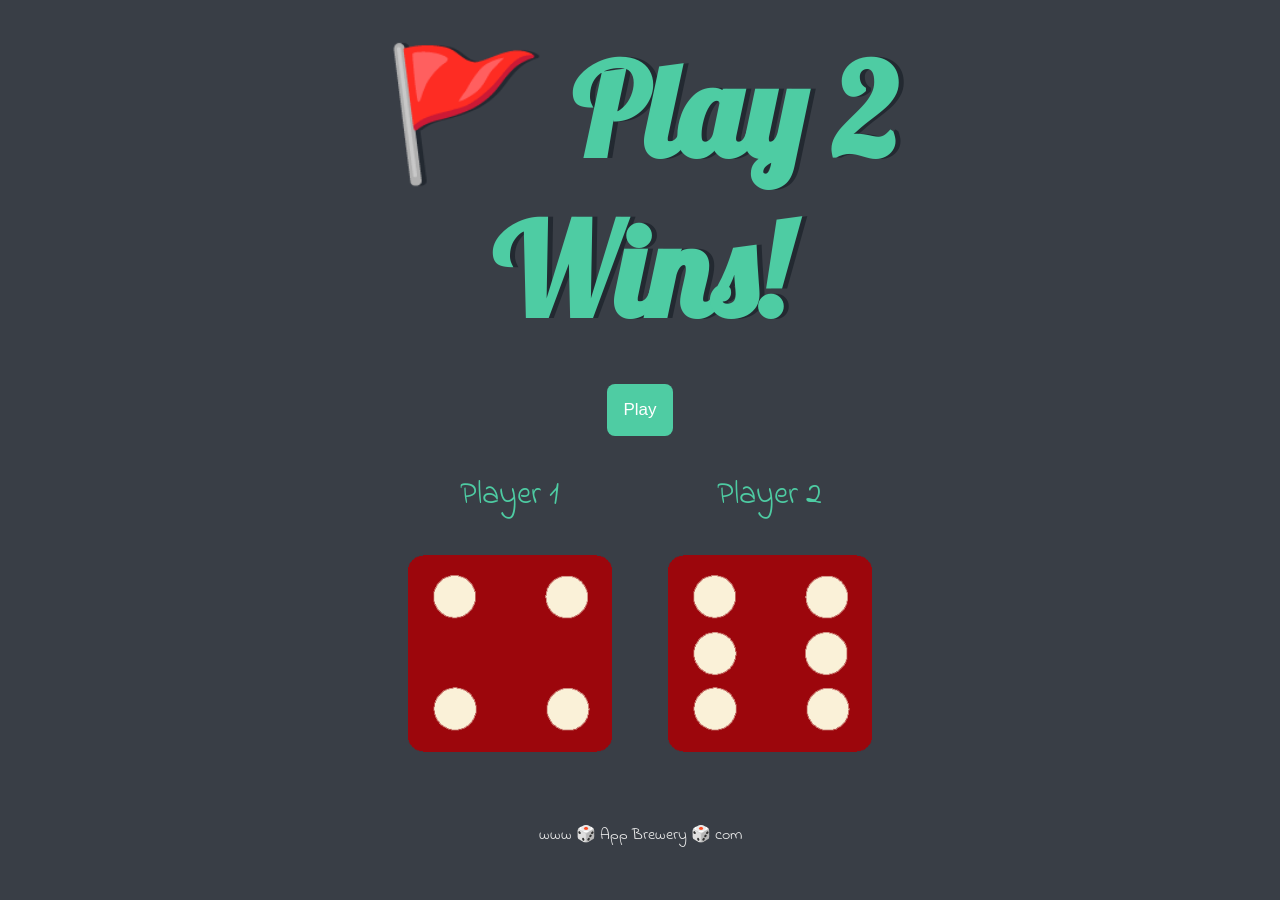
==== dicee.html @ d5e03fca "first commit" ====
<!DOCTYPE html>
<html lang="en" dir="ltr">
  <head>
    <meta charset="utf-8" />
    <title>Dicee</title>
    <link rel="stylesheet" href="styles.css" />
    <link
      href="https://fonts.googleapis.com/css?family=Indie+Flower|Lobster"
      rel="stylesheet"
    />
  </head>
  <body>
    <div class="container">
      <h1>Refresh Me</h1>
      <div>

        <button class="btn" onclick="Call()">Play</button>
      </div>

      <div class="dice">
        <p>Player 1</p>
        <img class="img1" src="./images/dice6.png" />
      </div>

      <div class="dice">
        <p>Player 2</p>
        <img class="img2" src="./images/dice6.png" />
      </div>
    </div>
<script src="./js/index.js" charset="utf-8"></script>
    
  </body>
  <footer>www 🎲 App Brewery 🎲 com</footer>

</html>
---- styles.css ----
.container {
  width: 70%;
  margin: auto;
  text-align: center;
}

.dice {
  text-align: center;
  display: inline-block;

}

body {
  background-color: #393E46;
}

h1 {
  margin: 30px;
  font-family: 'Lobster', cursive;
  text-shadow: 5px 0 #232931;
  font-size: 8rem;
  color: #4ECCA3;
}

p {
  font-size: 2rem;
  color: #4ECCA3;
  font-family: 'Indie Flower', cursive;
}

img {
  width: 80%;
}

footer {
  margin-top: 5%;
  color: #EEEEEE;
  text-align: center;
  font-family: 'Indie Flower', cursive;

}

.btn{
  background-color: #4fcca3;
  border: none;
  color: white;
  padding: 16px;
  text-align: center;
  text-decoration: none;
  display: inline-block;
  font-size: 17px;
  margin: 4px 2px;
  border-radius: 8px;
  text-size-adjust: auto;
}
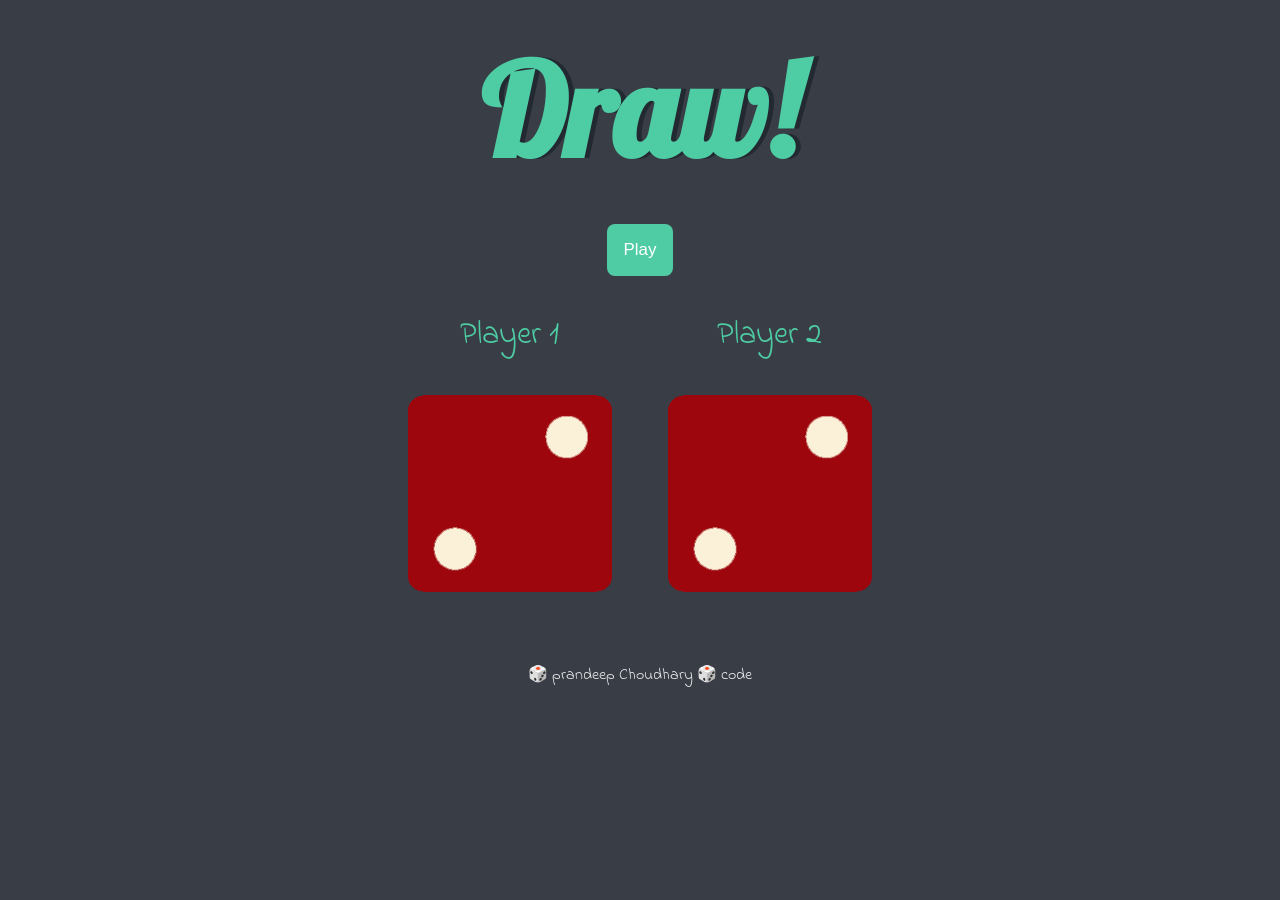
==== commit 2054f0fd: "button changes" ====
--- a/dicee.html
+++ b/dicee.html
@@ -30,6 +30,6 @@
 <script src="./js/index.js" charset="utf-8"></script>
     
   </body>
-  <footer>www 🎲 App Brewery 🎲 com</footer>
+  <footer> 🎲 prandeep Choudhary 🎲 code</footer>
 
 </html>
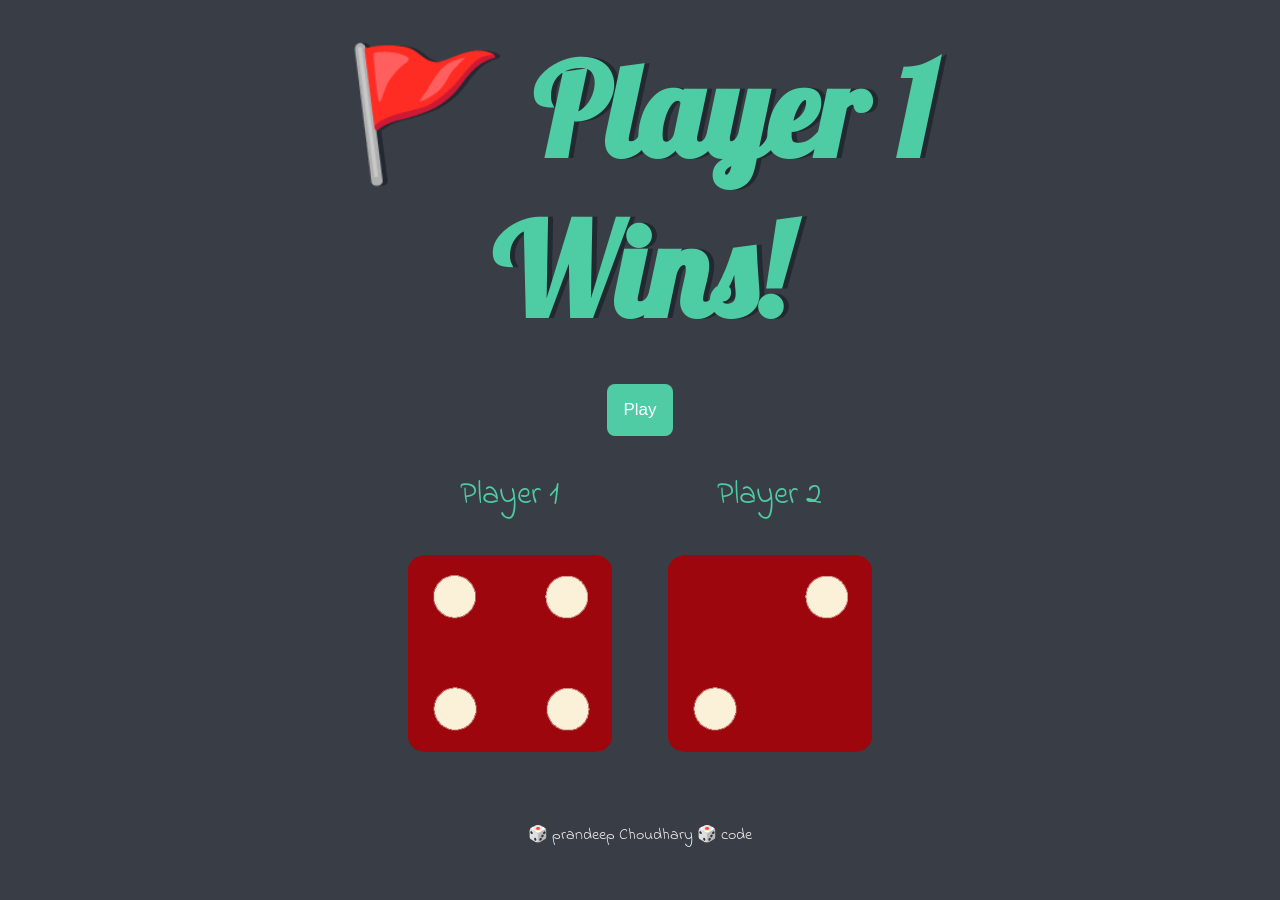
==== commit d087b873: "Update dicee.html for testing" ====
--- a/dicee.html
+++ b/dicee.html
@@ -11,7 +11,7 @@
   </head>
   <body>
     <div class="container">
-      <h1>Refresh Me</h1>
+      <h1>Refresh Me !</h1>
       <div>
 
         <button class="btn" onclick="Call()">Play</button>
